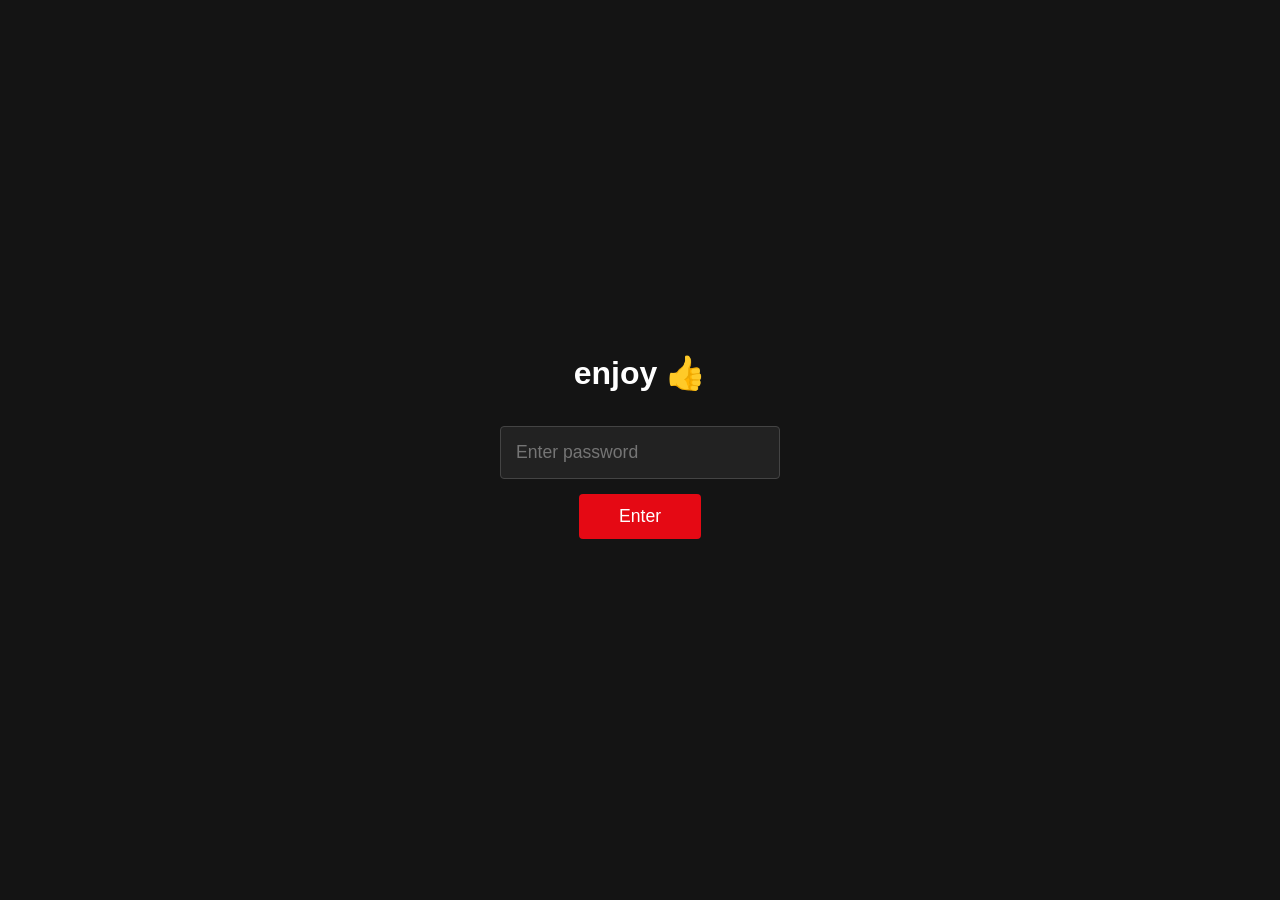
==== index.html @ 5d570380 "Install Vercel Web Analytics ## Vercel Web Analytics Implementation  Successfully installed and conf" ====
<!DOCTYPE html>
<html lang="en">
<head>
  <meta charset="UTF-8">
  <meta name="viewport" content="width=device-width, initial-scale=1.0">
  <title>new tab</title>
  <link rel="stylesheet" href="style.css">
  <style>
    #login-screen {
      position: fixed;
      top: 0; left: 0; right: 0; bottom: 0;
      background: #141414;
      display: flex;
      align-items: center;
      justify-content: center;
      z-index: 9999;
      flex-direction: column;
      color: white;
    }
    #login-screen input {
      padding: 15px;
      width: 280px;
      font-size: 1.1rem;
      background: #222;
      border: 1px solid #444;
      color: white;
      border-radius: 4px;
      margin-bottom: 15px;
    }
    #login-screen button {
      padding: 12px 40px;
      background: #e50914;
      color: white;
      border: none;
      border-radius: 4px;
      font-size: 1.1rem;
      cursor: pointer;
    }
    .error { color: #ff4444; margin-top: 10px; }
  </style>
</head>
<body>

  <!-- Password Screen -->
  <div id="login-screen">
    <h1 style="margin-bottom:30px;">enjoy 👍</h1>
    <input type="password" id="passwordInput" placeholder="Enter password" autocomplete="off">
    <button onclick="checkPassword()">Enter</button>
    <p id="errorMsg" class="error"></p>
  </div>

  <!-- Main Site (hidden until login) -->
  <div id="main-site" style="display:none;">
    <div class="header">
      <div class="logo" onclick="scrollToTop()">fredflix</div>
      <div class="search-container">
        <input type="text" id="searchInput" placeholder="Search movies and TV shows..." autocomplete="off">
      </div>
    </div>

    <div class="hero">
      <div class="hero-content">
        <h1>for educational purposes</h1>
        <p>bio of website didnt know what to write</p>
        <button onclick="scrollToContent()" class="btn-primary">Browse All</button>
      </div>
    </div>

    <div class="content" id="mainContent"></div>
  </div>

  <!-- Vercel Web Analytics -->
  <script>
    window.va = window.va || function () { (window.vaq = window.vaq || []).push(arguments); };
  </script>
  <script defer src="/_vercel/insights/script.js"></script>

  <script src="script.js"></script>

  <script>
    function checkPassword() {
      const input = document.getElementById('passwordInput').value;
      const errorMsg = document.getElementById('errorMsg');

      if (input === "ilovefred") {
        document.getElementById('login-screen').style.display = 'none';
        document.getElementById('main-site').style.display = 'block';
      } else {
        errorMsg.textContent = "Incorrect password. Try again.";
        document.getElementById('passwordInput').value = '';
      }
    }

    // Allow pressing Enter key
    document.getElementById('passwordInput').addEventListener('keypress', function(e) {
      if (e.key === 'Enter') checkPassword();
    });
  </script>
</body>
</html>
---- style.css ----
/* style.css - Mobile Friendly Fflix */

* {
  margin: 0;
  padding: 0;
  box-sizing: border-box;
}

body {
  font-family: 'Helvetica Neue', Arial, sans-serif;
  background-color: #141414;
  color: #ffffff;
  line-height: 1.4;
}

/* Header */
.header {
  position: fixed;
  top: 0;
  left: 0;
  right: 0;
  background: linear-gradient(to bottom, rgba(0,0,0,0.9), transparent);
  padding: 12px 15px;
  display: flex;
  align-items: center;
  justify-content: space-between;
  z-index: 1000;
  transition: all 0.3s;
}

.header.scrolled {
  background: #141414;
}

.logo {
  font-size: 1.9rem;
  font-weight: 900;
  color: #e50914;
  letter-spacing: -2px;
  cursor: pointer;
}

.search-container {
  flex: 1;
  max-width: 320px;
  margin: 0 15px;
}

#searchInput {
  width: 100%;
  padding: 10px 14px;
  background: rgba(0,0,0,0.8);
  border: 1px solid #444;
  border-radius: 4px;
  color: white;
  font-size: 1rem;
}

#searchInput:focus {
  border-color: #e50914;
  outline: none;
}

/* Hero */
.hero {
  height: 70vh;
  min-height: 420px;
  background: linear-gradient(rgba(20,20,20,0.6), rgba(20,20,20,0.9)),
              url('https://image.tmdb.org/t/p/original/8cdWjvZQUExUUTzyp4t6EDMUBjM.jpg') center/cover;
  display: flex;
  align-items: center;
}

.hero-content {
  margin-left: 20px;
  max-width: 90%;
}

.hero-content h1 {
  font-size: 2.8rem;
  font-weight: 900;
  margin-bottom: 10px;
}

.hero-content p {
  font-size: 1.1rem;
  margin-bottom: 20px;
}

.btn-primary {
  background: #e50914;
  color: white;
  border: none;
  padding: 12px 28px;
  font-size: 1.1rem;
  font-weight: bold;
  border-radius: 4px;
  cursor: pointer;
}

/* Content */
.content {
  padding: 20px 15px 80px;
}

.section-title {
  font-size: 1.6rem;
  margin: 30px 0 15px 5px;
  font-weight: 600;
}

.row {
  display: flex;
  gap: 10px;
  overflow-x: auto;
  padding: 8px 0 25px;
  scroll-behavior: smooth;
  -webkit-overflow-scrolling: touch;
}

.row::-webkit-scrollbar { display: none; }

/* Cards */
.card {
  flex: 0 0 160px;           /* Smaller on mobile */
  border-radius: 6px;
  overflow: hidden;
  transition: transform 0.3s;
  cursor: pointer;
}

.card:hover {
  transform: scale(1.08);
}

.poster-container {
  height: 240px;
  background: #1f1f1f;
  overflow: hidden;
}

.poster-container img {
  width: 100%;
  height: 100%;
  object-fit: cover;
}

.card-info {
  padding: 10px 8px;
  background: linear-gradient(transparent, rgba(0,0,0,0.9));
}

.card h3 {
  font-size: 0.95rem;
  line-height: 1.3;
  white-space: nowrap;
  overflow: hidden;
  text-overflow: ellipsis;
}

/* No results */
.no-results {
  text-align: center;
  padding: 60px 20px;
  font-size: 1.3rem;
  color: #777;
}

/* Desktop improvements */
@media (min-width: 768px) {
  .card { flex: 0 0 220px; }
  .poster-container { height: 330px; }
  .hero-content h1 { font-size: 4rem; }
  .header { padding: 15px 50px; }
  .search-container { max-width: 420px; }
}
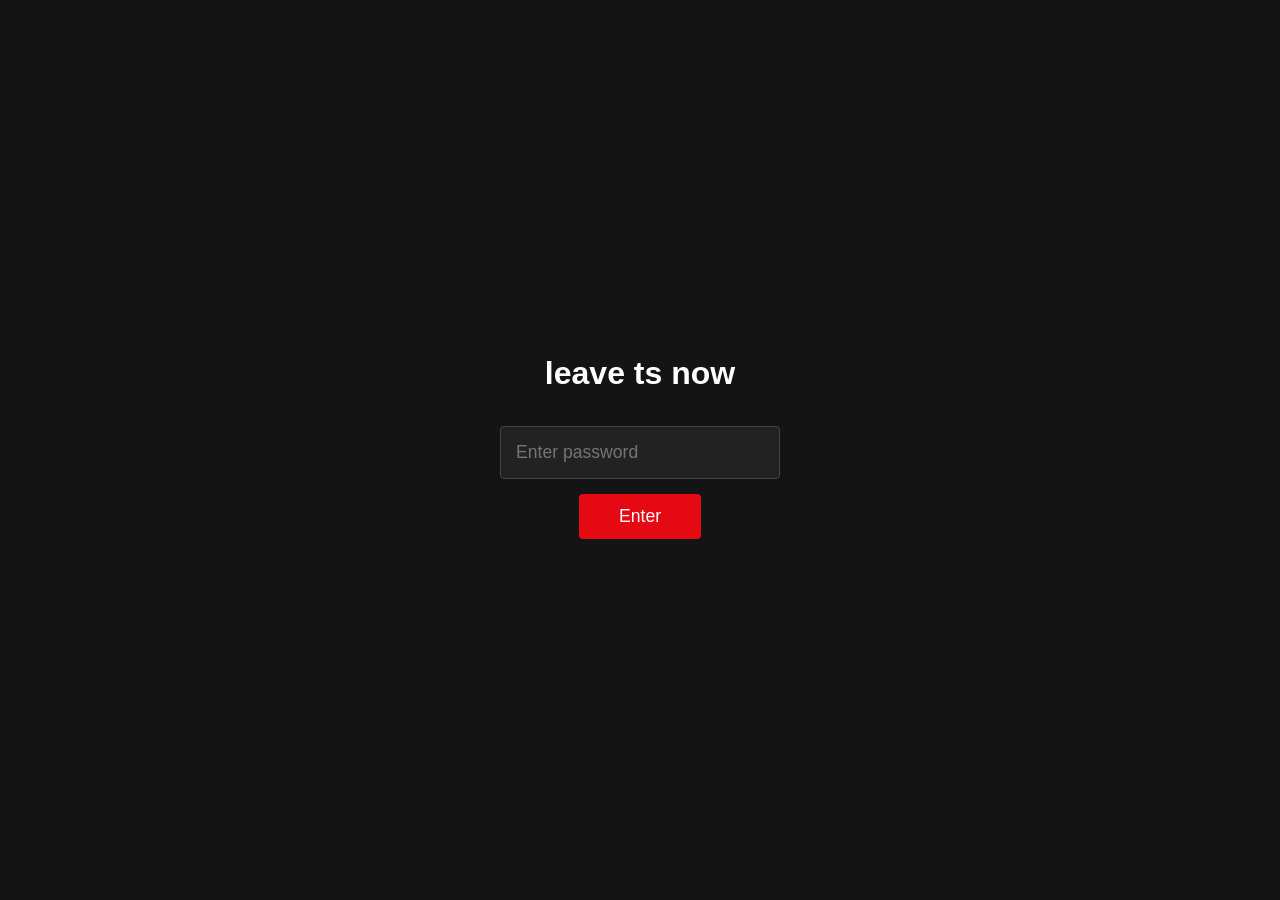
==== commit 4def93f1: "Update index.html" ====
--- a/index.html
+++ b/index.html
@@ -1,100 +1,78 @@
-<!DOCTYPE html>
-<html lang="en">
-<head>
-  <meta charset="UTF-8">
-  <meta name="viewport" content="width=device-width, initial-scale=1.0">
-  <title>new tab</title>
-  <link rel="stylesheet" href="style.css">
-  <style>
-    #login-screen {
-      position: fixed;
-      top: 0; left: 0; right: 0; bottom: 0;
-      background: #141414;
-      display: flex;
-      align-items: center;
-      justify-content: center;
-      z-index: 9999;
-      flex-direction: column;
-      color: white;
-    }
-    #login-screen input {
-      padding: 15px;
-      width: 280px;
-      font-size: 1.1rem;
-      background: #222;
-      border: 1px solid #444;
-      color: white;
-      border-radius: 4px;
-      margin-bottom: 15px;
-    }
-    #login-screen button {
-      padding: 12px 40px;
-      background: #e50914;
-      color: white;
-      border: none;
-      border-radius: 4px;
-      font-size: 1.1rem;
-      cursor: pointer;
-    }
-    .error { color: #ff4444; margin-top: 10px; }
-  </style>
-</head>
-<body>
-
-  <!-- Password Screen -->
-  <div id="login-screen">
-    <h1 style="margin-bottom:30px;">enjoy 👍</h1>
-    <input type="password" id="passwordInput" placeholder="Enter password" autocomplete="off">
-    <button onclick="checkPassword()">Enter</button>
-    <p id="errorMsg" class="error"></p>
-  </div>
-
-  <!-- Main Site (hidden until login) -->
-  <div id="main-site" style="display:none;">
-    <div class="header">
-      <div class="logo" onclick="scrollToTop()">fredflix</div>
-      <div class="search-container">
-        <input type="text" id="searchInput" placeholder="Search movies and TV shows..." autocomplete="off">
-      </div>
-    </div>
-
-    <div class="hero">
-      <div class="hero-content">
-        <h1>for educational purposes</h1>
-        <p>bio of website didnt know what to write</p>
-        <button onclick="scrollToContent()" class="btn-primary">Browse All</button>
-      </div>
-    </div>
-
-    <div class="content" id="mainContent"></div>
-  </div>
-
-  <!-- Vercel Web Analytics -->
-  <script>
-    window.va = window.va || function () { (window.vaq = window.vaq || []).push(arguments); };
-  </script>
-  <script defer src="/_vercel/insights/script.js"></script>
-
-  <script src="script.js"></script>
-
-  <script>
-    function checkPassword() {
-      const input = document.getElementById('passwordInput').value;
-      const errorMsg = document.getElementById('errorMsg');
-
-      if (input === "ilovefred") {
-        document.getElementById('login-screen').style.display = 'none';
-        document.getElementById('main-site').style.display = 'block';
-      } else {
-        errorMsg.textContent = "Incorrect password. Try again.";
-        document.getElementById('passwordInput').value = '';
-      }
-    }
-
-    // Allow pressing Enter key
-    document.getElementById('passwordInput').addEventListener('keypress', function(e) {
-      if (e.key === 'Enter') checkPassword();
-    });
-  </script>
-</body>
-</html>
+<!DOCTYPE html>
+<html lang="en">
+<head>
+  <meta charset="UTF-8">
+  <meta name="viewport" content="width=device-width, initial-scale=1.0">
+  <title>SPIRE</title>
+  <link rel="stylesheet" href="style.css">
+  <style>
+    #login-screen {
+      position: fixed; top: 0; left: 0; right: 0; bottom: 0;
+      background: #141414; display: flex; align-items: center; justify-content: center;
+      z-index: 9999; flex-direction: column; color: white;
+    }
+    #login-screen input {
+      padding: 15px; width: 280px; font-size: 1.1rem; background: #222;
+      border: 1px solid #444; color: white; border-radius: 4px; margin-bottom: 15px;
+    }
+    #login-screen button {
+      padding: 12px 40px; background: #e50914; color: white; border: none;
+      border-radius: 4px; font-size: 1.1rem; cursor: pointer;
+    }
+    .error { color: #ff4444; margin-top: 10px; }
+  </style>
+</head>
+<body>
+
+  <!-- Password Screen -->
+  <div id="login-screen">
+    <h1 style="margin-bottom:30px;">leave ts now</h1>
+    <input type="password" id="passwordInput" placeholder="Enter password" autocomplete="off">
+    <button onclick="checkPassword()">Enter</button>
+    <p id="errorMsg" class="error"></p>
+  </div>
+
+  <!-- Main Site -->
+  <div id="main-site" style="display:none;">
+    <div class="header">
+      <div class="logo" onclick="scrollToTop()">fredflix</div>
+      <div class="search-container">
+        <input type="text" id="searchInput" placeholder="Search movies and TV shows..." autocomplete="off">
+      </div>
+    </div>
+    <div class="hero">
+      <div class="hero-content">
+        <h1>for educational purposes</h1>
+        <p>bio of website didnt know what to write</p>
+        <button onclick="scrollToContent()" class="btn-primary">Browse All</button>
+      </div>
+    </div>
+    <div class="content" id="mainContent"></div>
+  </div>
+
+  <script src="script.js"></script>
+
+  <!-- Vercel Web Analytics - Added here -->
+  <script>
+    window.va = window.va || function () { (window.vaq = window.vaq || []).push(arguments); };
+  </script>
+  <script defer src="/_vercel/insights/script.js"></script>
+
+  <script>
+    function checkPassword() {
+      const input = document.getElementById('passwordInput').value;
+      const errorMsg = document.getElementById('errorMsg');
+      if (input === "123") {
+        document.getElementById('login-screen').style.display = 'none';
+        document.getElementById('main-site').style.display = 'block';
+      } else {
+        errorMsg.textContent = "Incorrect password. Try again.";
+        document.getElementById('passwordInput').value = '';
+      }
+    }
+    document.getElementById('passwordInput').addEventListener('keypress', function(e) {
+      if (e.key === 'Enter') checkPassword();
+    });
+  </script>
+</body>
+</html>
